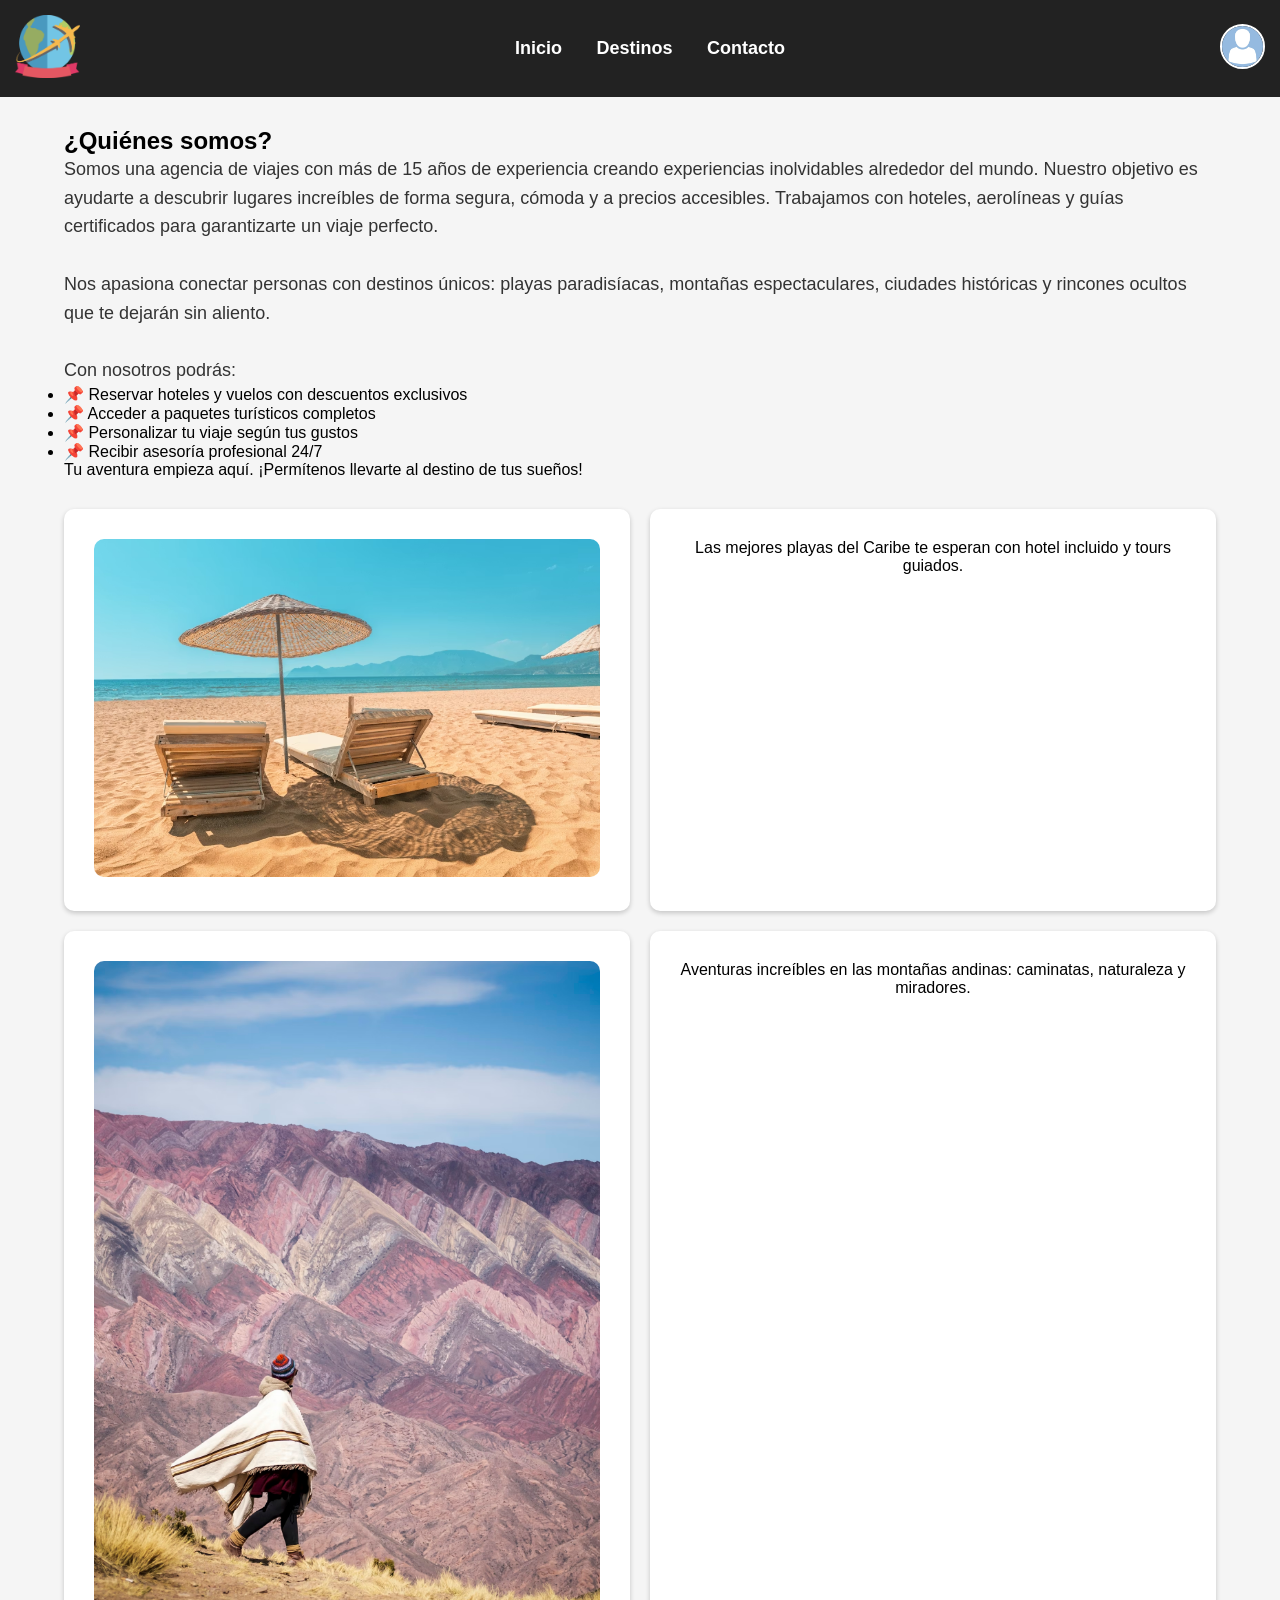
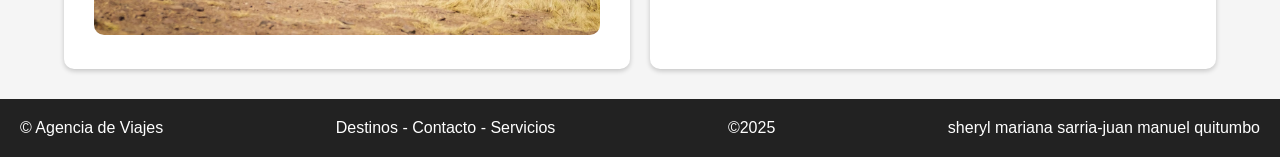
==== index.html @ 03a46824 "Actualización del archivo HTML" ====
<!DOCTYPE html>
<html lang="es">
<head>
    <meta charset="UTF-8">
    <meta name="viewport" content="width=device-width, initial-scale=1.0">
    <title>Agencia de Viajes</title>
    <link rel="stylesheet" href="archivo.css">
</head>
<body>

    <header class="header">
        <div class="logo">
            <img src="logo-viajes.png" alt="Logo Agencia" style="width:65px;">
        </div>

        <nav class="menu">
            <a href="#" id="btn-inicio">Inicio</a>
            <a href="#" id="btn-destinos">Destinos</a>
            <a href="#" id="btn-contacto">Contacto</a>
        </nav>

        <div class="perfil">
            <img src="perfil-viajero.png" alt="Perfil" style="width:45px; height:45px; border-radius:50%; object-fit:cover;">
        </div>
    </header>

    <!-- SECCIONES -->
    <main class="contenido">

        <!-- INICIO -->
        <section id="seccion-inicio" class="vista">
            <h2>¿Quiénes somos?</h2>
            <p class="texto-largo">
                Somos una agencia de viajes con más de 15 años de experiencia creando experiencias inolvidables alrededor del mundo.
                Nuestro objetivo es ayudarte a descubrir lugares increíbles de forma segura, cómoda y a precios accesibles.
                Trabajamos con hoteles, aerolíneas y guías certificados para garantizarte un viaje perfecto.
                <br><br>
                Nos apasiona conectar personas con destinos únicos: playas paradisíacas, montañas espectaculares,
                ciudades históricas y rincones ocultos que te dejarán sin aliento.
                <br><br>
                Con nosotros podrás:
                <ul>
                    <li>📌 Reservar hoteles y vuelos con descuentos exclusivos</li>
                    <li>📌 Acceder a paquetes turísticos completos</li>
                    <li>📌 Personalizar tu viaje según tus gustos</li>
                    <li>📌 Recibir asesoría profesional 24/7</li>
                </ul>
                Tu aventura empieza aquí. ¡Permítenos llevarte al destino de tus sueños!
            </p>
        </section>

        <!-- DESTINOS -->
        <section id="seccion-destinos" class="vista oculto">
            <div class="item foto">
                <img src="playa.jpg" alt="Playa Caribe">
            </div>

            <div class="item texto">
                Las mejores playas del Caribe te esperan con hotel incluido y tours guiados.
            </div>

            <div class="item foto">
                <img src="montana.jpg" alt="Montañas Andinas">
            </div>

            <div class="item texto">
                Aventuras increíbles en las montañas andinas: caminatas, naturaleza y miradores.
            </div>
        </section>

        <!-- CONTACTO -->
        <section id="seccion-contacto" class="vista oculto">
            <h2>Contáctanos</h2>
            <p>¡Estamos aquí para ayudarte! Llena el formulario y nos comunicaremos contigo lo más pronto posible.</p>

            <form class="form-contacto">
                <label>Nombre completo:</label>
                <input type="text" placeholder="Tu nombre">

                <label>Correo electrónico:</label>
                <input type="email" placeholder="tuemail@ejemplo.com">

                <label>Mensaje:</label>
                <textarea placeholder="Escribe tu mensaje aquí..."></textarea>

                <button type="button" id="btn-enviar">Enviar mensaje</button>
            </form>
        </section>

    </main>

    <footer class="footer">
        <div class="left">© Agencia de Viajes</div>
        <div class="center">Destinos - Contacto - Servicios</div>
        <div class="right">©2025</div>
        <div class=" left"> sheryl mariana sarria-juan manuel quitumbo</div>
    </footer>

    <script src="archivo.js"></script>
</body>
</html>
---- archivo.css ----
* {
    margin: 0;
    padding: 0;
    box-sizing: border-box;
    font-family: Arial, sans-serif;
}

body {
    background: #f5f5f5;
}

/* HEADER */
.header {
    width: 100%;
    background: #222;
    color: white;
    padding: 15px;
    display: flex;
    justify-content: space-between;
    align-items: center;
}

.menu a {
    color: white;
    margin: 0 15px;
    text-decoration: none;
    font-weight: bold;
    font-size: 18px;
}

.menu a:hover {
    color: #00c3ff;
    transition: 0.3s;
}

.perfil img {
    border: 2px solid white;
}

/* SECCIONES */
.vista {
    width: 90%;
    margin: 30px auto;
}

.oculto {
    display: none;
}

/* DESTINOS */
#seccion-destinos {
    display: grid;
    grid-template-columns: repeat(2, 1fr);
    gap: 20px;
}

.item {
    background: white;
    padding: 30px;
    border-radius: 10px;
    text-align: center;
    box-shadow: 0 2px 5px rgba(0,0,0,0.2);
}

.item img {
    width: 100%;
    border-radius: 10px;
}

/* TEXTO INICIO */
.texto-largo {
    font-size: 18px;
    line-height: 1.6;
    color: #333;
}

/* CONTACTO */
.form-contacto {
    background: white;
    padding: 25px;
    border-radius: 10px;
    width: 60%;
    margin: 20px auto;
    display: flex;
    flex-direction: column;
    gap: 15px;
    box-shadow: 0 2px 5px rgba(0,0,0,0.2);
}

.form-contacto input,
.form-contacto textarea {
    padding: 12px;
    border-radius: 8px;
    border: 1px solid #ccc;
}

.form-contacto button {
    background: #007bff;
    color: white;
    border: none;
    padding: 12px;
    cursor: pointer;
    border-radius: 8px;
    font-size: 16px;
}

.form-contacto button:hover {
    background: #005fcc;
}

/* FOOTER */
.footer {
    background: #222;
    color: white;
    padding: 20px;
    display: flex;
    justify-content: space-between;
}
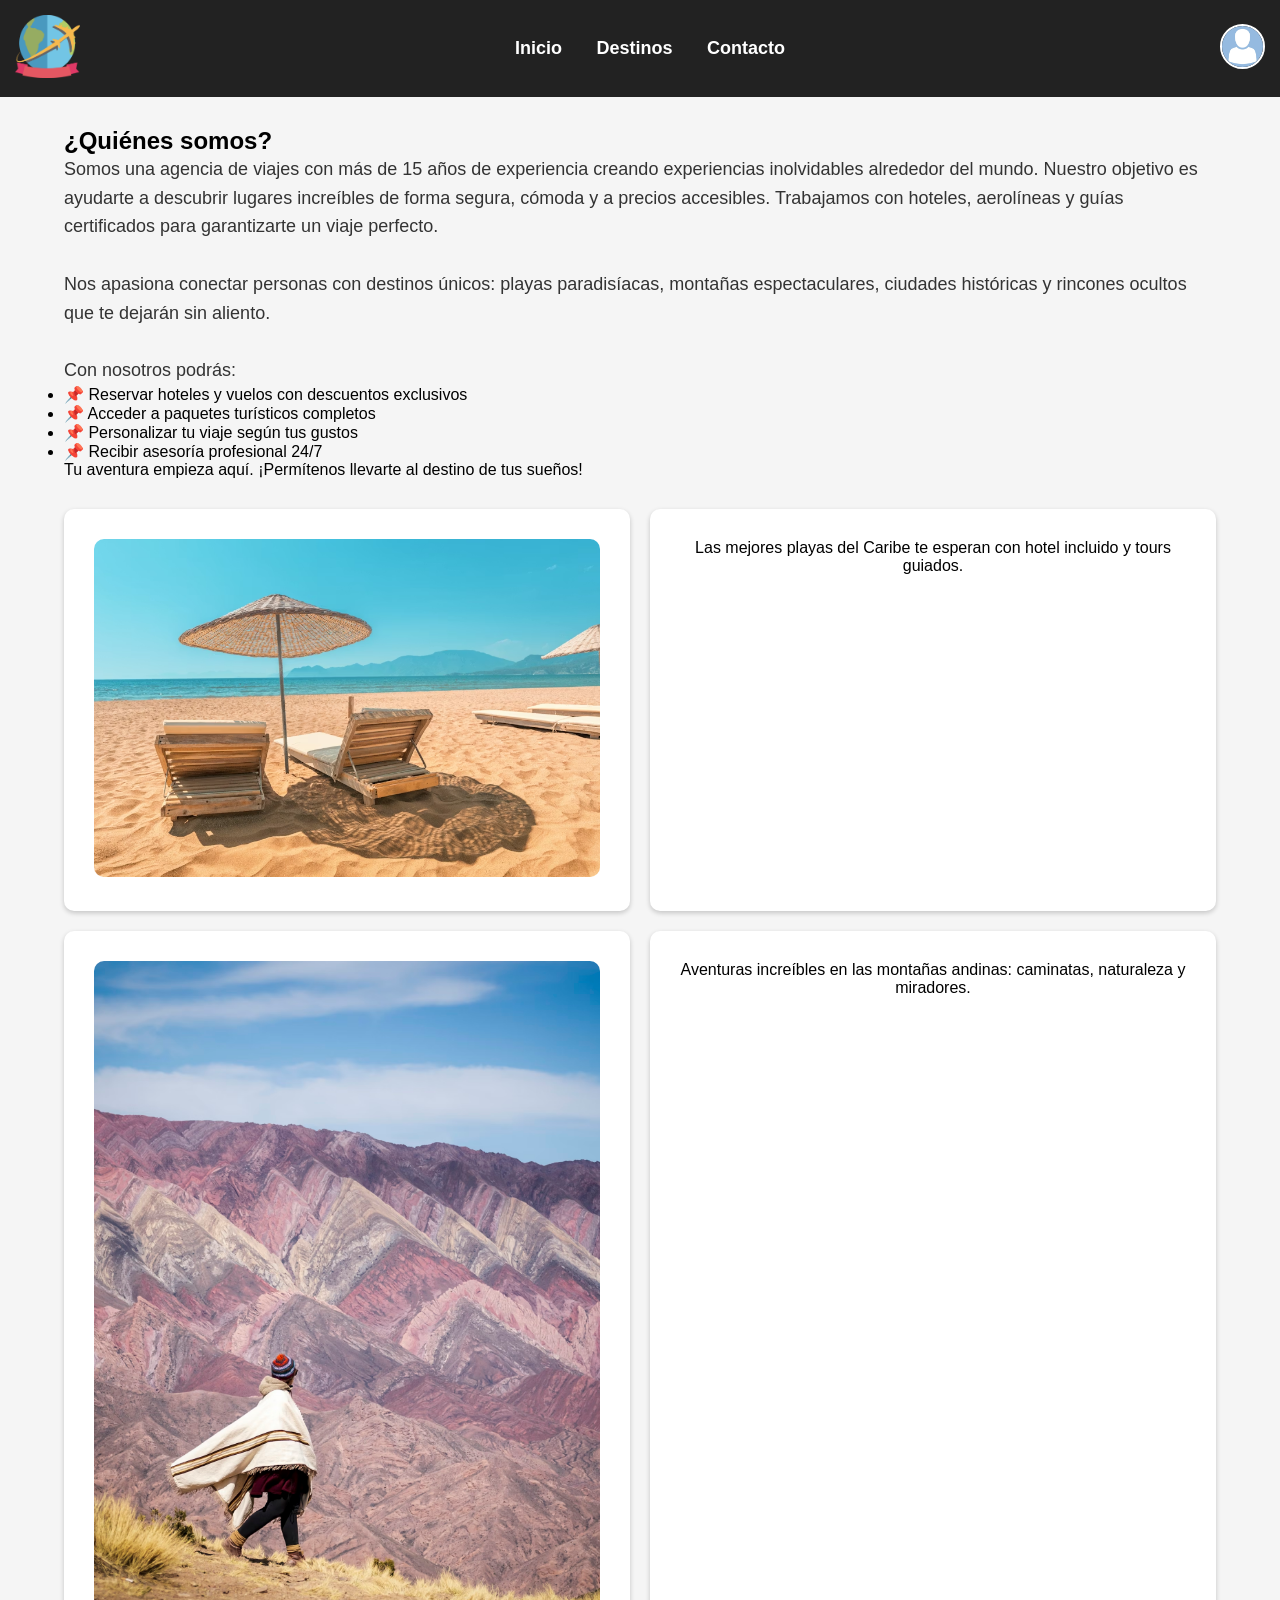
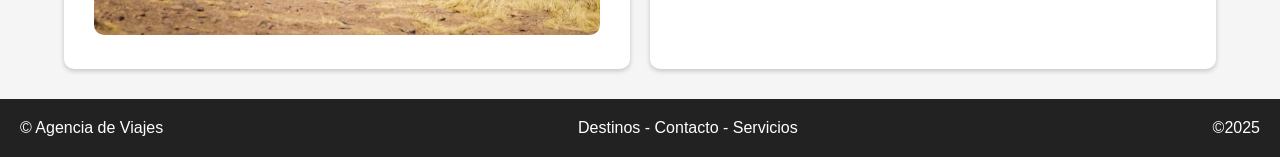
==== commit b35ab176: "Subo mi página con css, js e imágenes" ====
--- a/index.html
+++ b/index.html
@@ -4,13 +4,13 @@
     <meta charset="UTF-8">
     <meta name="viewport" content="width=device-width, initial-scale=1.0">
     <title>Agencia de Viajes</title>
-    <link rel="stylesheet" href="archivo.css">
+    <link rel="stylesheet" href="css/style.css">
 </head>
 <body>
 
     <header class="header">
         <div class="logo">
-            <img src="logo-viajes.png" alt="Logo Agencia" style="width:65px;">
+            <img src="img/logo-viajes.png" alt="Logo Agencia" style="width:65px;">
         </div>
 
         <nav class="menu">
@@ -20,7 +20,7 @@
         </nav>
 
         <div class="perfil">
-            <img src="perfil-viajero.png" alt="Perfil" style="width:45px; height:45px; border-radius:50%; object-fit:cover;">
+            <img src="img/perfil-viajero.png" alt="Perfil" style="width:45px; height:45px; border-radius:50%; object-fit:cover;">
         </div>
     </header>
 
@@ -52,7 +52,7 @@
         <!-- DESTINOS -->
         <section id="seccion-destinos" class="vista oculto">
             <div class="item foto">
-                <img src="playa.jpg" alt="Playa Caribe">
+                <img src="img/playa.jpg" alt="Playa Caribe">
             </div>
 
             <div class="item texto">
@@ -60,7 +60,7 @@
             </div>
 
             <div class="item foto">
-                <img src="montana.jpg" alt="Montañas Andinas">
+                <img src="img/montana.jpg" alt="Montañas Andinas">
             </div>
 
             <div class="item texto">
@@ -80,6 +80,9 @@
                 <label>Correo electrónico:</label>
                 <input type="email" placeholder="tuemail@ejemplo.com">
 
+                <label>Telefono:</label>
+                <input type="numero" placeholder="tu nùmero de celular ">
+
                 <label>Mensaje:</label>
                 <textarea placeholder="Escribe tu mensaje aquí..."></textarea>
 
@@ -93,10 +96,9 @@
         <div class="left">© Agencia de Viajes</div>
         <div class="center">Destinos - Contacto - Servicios</div>
         <div class="right">©2025</div>
-        <div class=" left"> sheryl mariana sarria-juan manuel quitumbo</div>
     </footer>
 
-    <script src="archivo.js"></script>
+    <script src="js/script.js"></script>
 </body>
 </html>
 
--- a/css/style.css
+++ b/css/style.css
@@ -0,0 +1,118 @@
+* {
+    margin: 0;
+    padding: 0;
+    box-sizing: border-box;
+    font-family: Arial, sans-serif;
+}
+
+body {
+    background: #f5f5f5;
+}
+
+/* HEADER */
+.header {
+    width: 100%;
+    background: #222;
+    color: white;
+    padding: 15px;
+    display: flex;
+    justify-content: space-between;
+    align-items: center;
+}
+
+.menu a {
+    color: white;
+    margin: 0 15px;
+    text-decoration: none;
+    font-weight: bold;
+    font-size: 18px;
+}
+
+.menu a:hover {
+    color: #00c3ff;
+    transition: 0.3s;
+}
+
+.perfil img {
+    border: 2px solid white;
+}
+
+/* SECCIONES */
+.vista {
+    width: 90%;
+    margin: 30px auto;
+}
+
+.oculto {
+    display: none;
+}
+
+/* DESTINOS */
+#seccion-destinos {
+    display: grid;
+    grid-template-columns: repeat(2, 1fr);
+    gap: 20px;
+}
+
+.item {
+    background: white;
+    padding: 30px;
+    border-radius: 10px;
+    text-align: center;
+    box-shadow: 0 2px 5px rgba(0,0,0,0.2);
+}
+
+.item img {
+    width: 100%;
+    border-radius: 10px;
+}
+
+/* TEXTO INICIO */
+.texto-largo {
+    font-size: 18px;
+    line-height: 1.6;
+    color: #333;
+}
+
+/* CONTACTO */
+.form-contacto {
+    background: white;
+    padding: 25px;
+    border-radius: 10px;
+    width: 60%;
+    margin: 20px auto;
+    display: flex;
+    flex-direction: column;
+    gap: 15px;
+    box-shadow: 0 2px 5px rgba(0,0,0,0.2);
+}
+
+.form-contacto input,
+.form-contacto textarea {
+    padding: 12px;
+    border-radius: 8px;
+    border: 1px solid #ccc;
+}
+
+.form-contacto button {
+    background: #007bff;
+    color: white;
+    border: none;
+    padding: 12px;
+    cursor: pointer;
+    border-radius: 8px;
+    font-size: 16px;
+}
+
+.form-contacto button:hover {
+    background: #005fcc;
+}
+
+/* FOOTER */
+.footer {
+    background: #222;
+    color: white;
+    padding: 20px;
+    display: flex;
+    justify-content: space-between;
+}
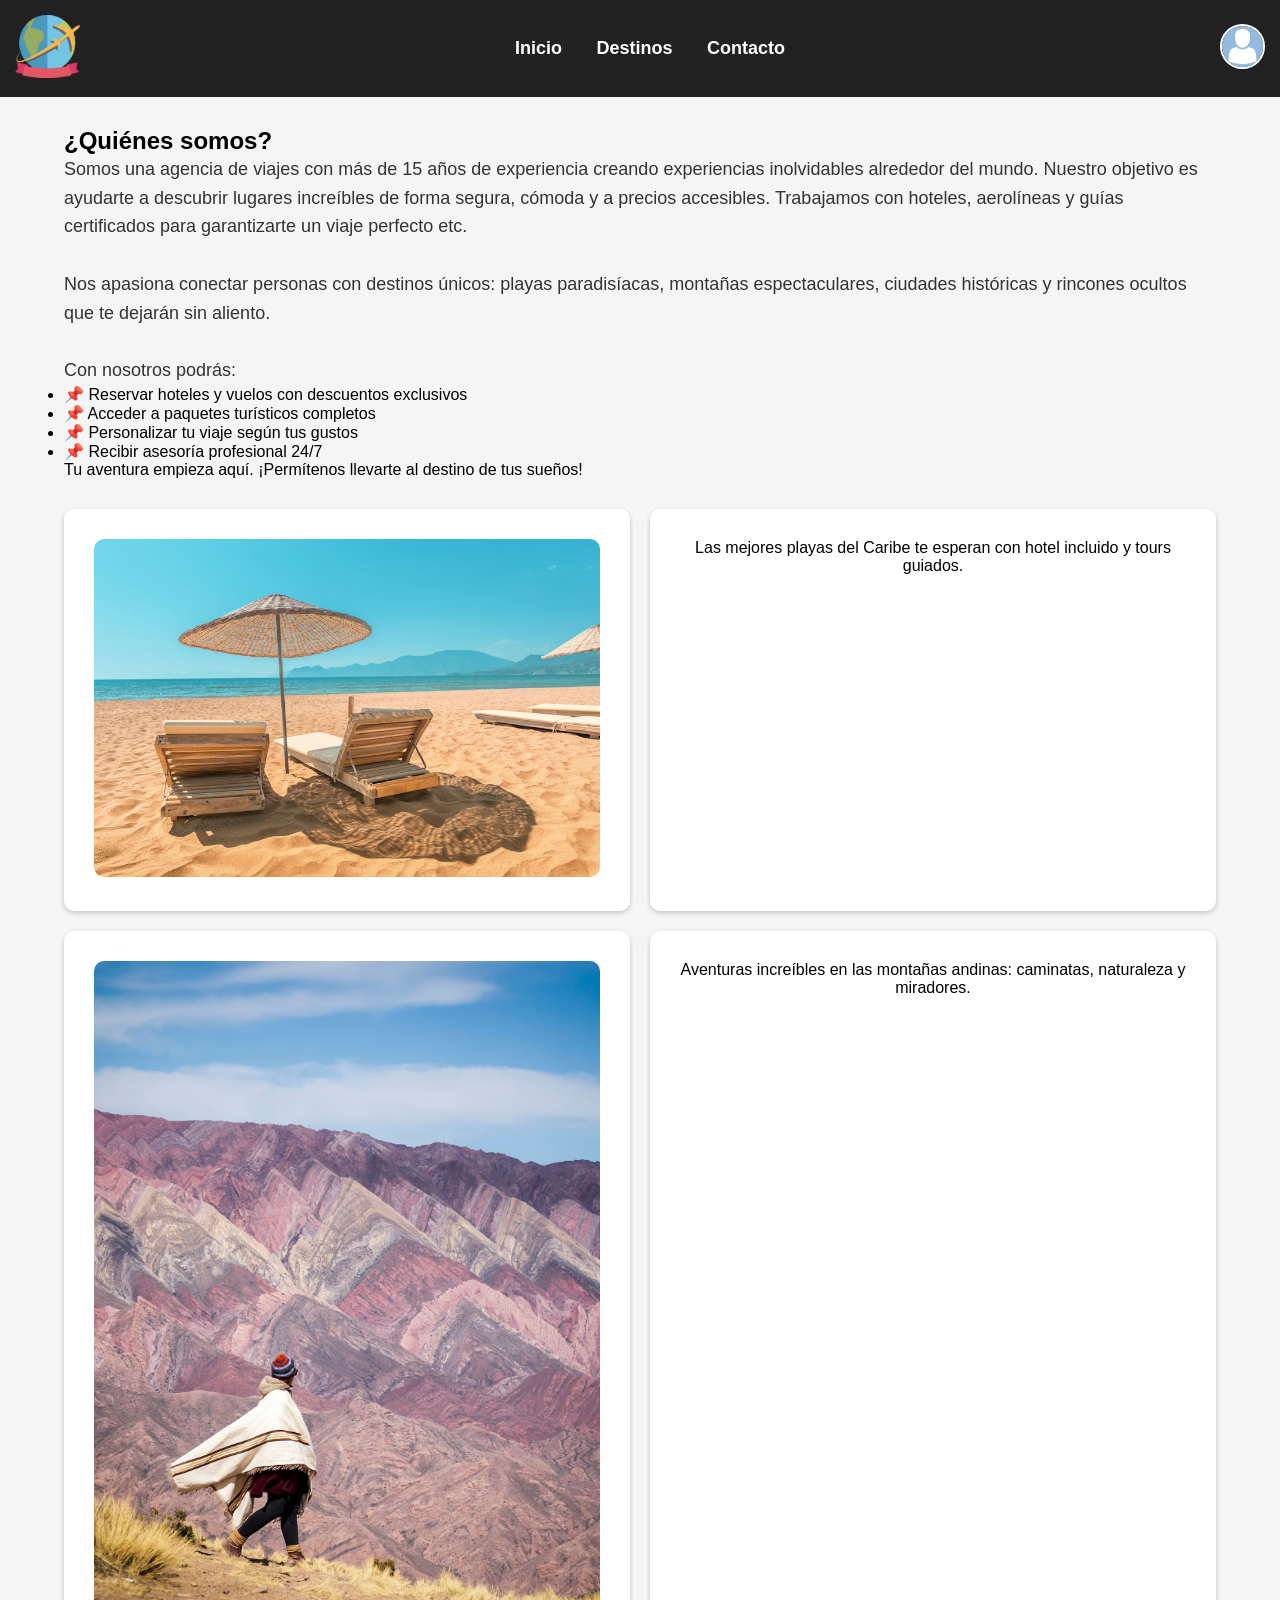
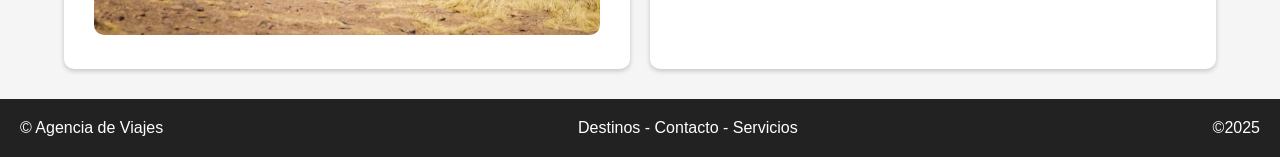
==== commit c37053aa: "Subo todos mis archivos del proyecto" ====
--- a/index.html
+++ b/index.html
@@ -33,7 +33,7 @@
             <p class="texto-largo">
                 Somos una agencia de viajes con más de 15 años de experiencia creando experiencias inolvidables alrededor del mundo.
                 Nuestro objetivo es ayudarte a descubrir lugares increíbles de forma segura, cómoda y a precios accesibles.
-                Trabajamos con hoteles, aerolíneas y guías certificados para garantizarte un viaje perfecto.
+                Trabajamos con hoteles, aerolíneas y guías certificados para garantizarte un viaje perfecto etc.
                 <br><br>
                 Nos apasiona conectar personas con destinos únicos: playas paradisíacas, montañas espectaculares,
                 ciudades históricas y rincones ocultos que te dejarán sin aliento.
--- a/css/style.css
+++ b/css/style.css
@@ -35,6 +35,7 @@
 
 .perfil img {
     border: 2px solid white;
+    width: 0px;
 }
 
 /* SECCIONES */
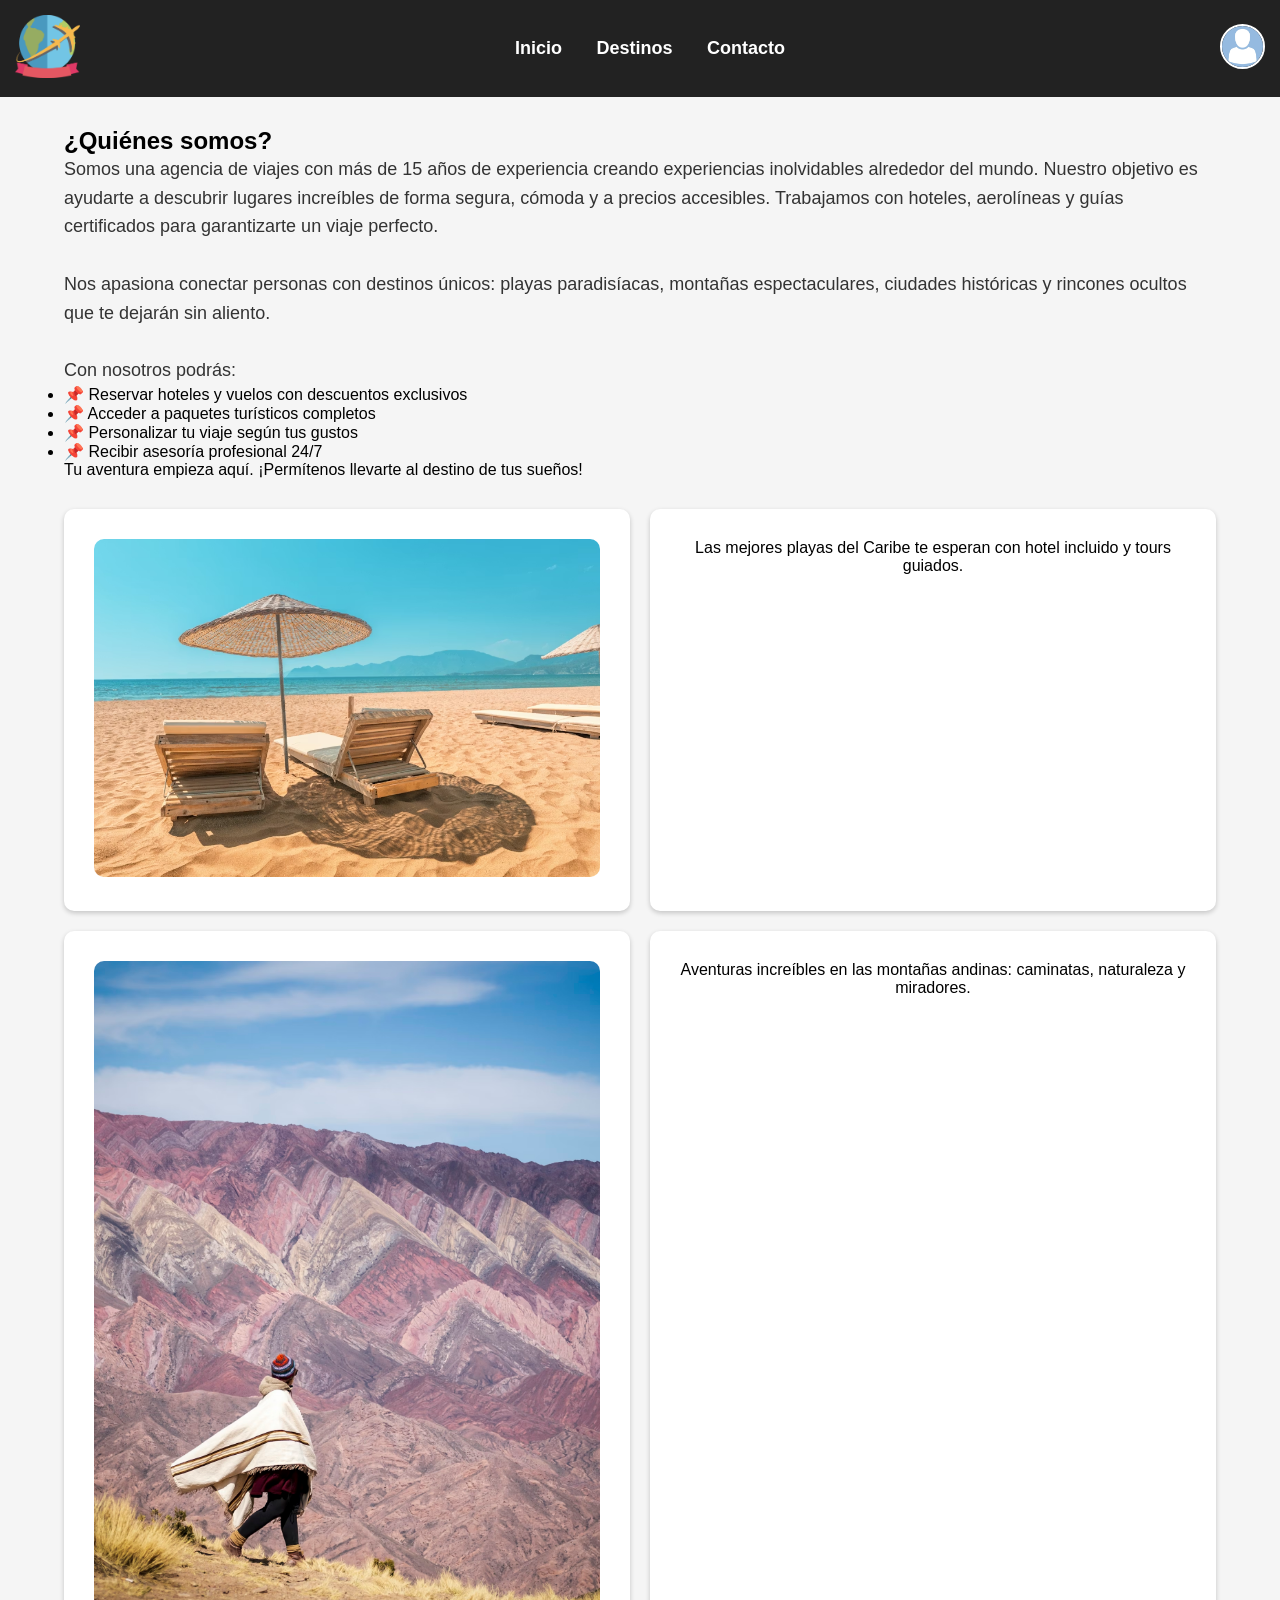
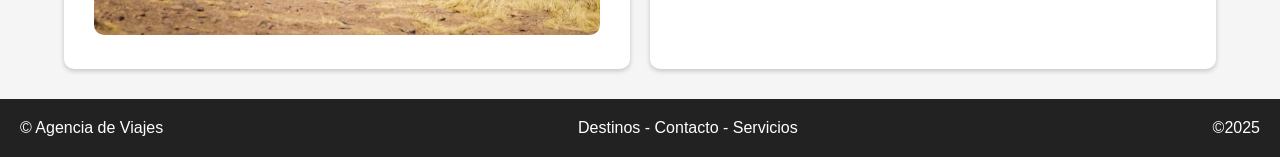
==== commit 5dd4baed: "Subo mi carpeta PAGINA-COLABORATIVA" ====
--- a/index.html
+++ b/index.html
@@ -33,7 +33,7 @@
             <p class="texto-largo">
                 Somos una agencia de viajes con más de 15 años de experiencia creando experiencias inolvidables alrededor del mundo.
                 Nuestro objetivo es ayudarte a descubrir lugares increíbles de forma segura, cómoda y a precios accesibles.
-                Trabajamos con hoteles, aerolíneas y guías certificados para garantizarte un viaje perfecto etc.
+                Trabajamos con hoteles, aerolíneas y guías certificados para garantizarte un viaje perfecto.
                 <br><br>
                 Nos apasiona conectar personas con destinos únicos: playas paradisíacas, montañas espectaculares,
                 ciudades históricas y rincones ocultos que te dejarán sin aliento.
@@ -68,7 +68,7 @@
             </div>
         </section>
 
-        <!-- CONTACTO -->
+        <!-- CONTACTO 1 -->
         <section id="seccion-contacto" class="vista oculto">
             <h2>Contáctanos</h2>
             <p>¡Estamos aquí para ayudarte! Llena el formulario y nos comunicaremos contigo lo más pronto posible.</p>
@@ -102,3 +102,15 @@
 </body>
 </html>
 
+
+
+
+
+
+
+
+
+
+
+
+
--- a/css/style.css
+++ b/css/style.css
@@ -35,7 +35,6 @@
 
 .perfil img {
     border: 2px solid white;
-    width: 0px;
 }
 
 /* SECCIONES */
@@ -117,3 +116,12 @@
     display: flex;
     justify-content: space-between;
 }
+
+
+
+
+
+
+
+
+
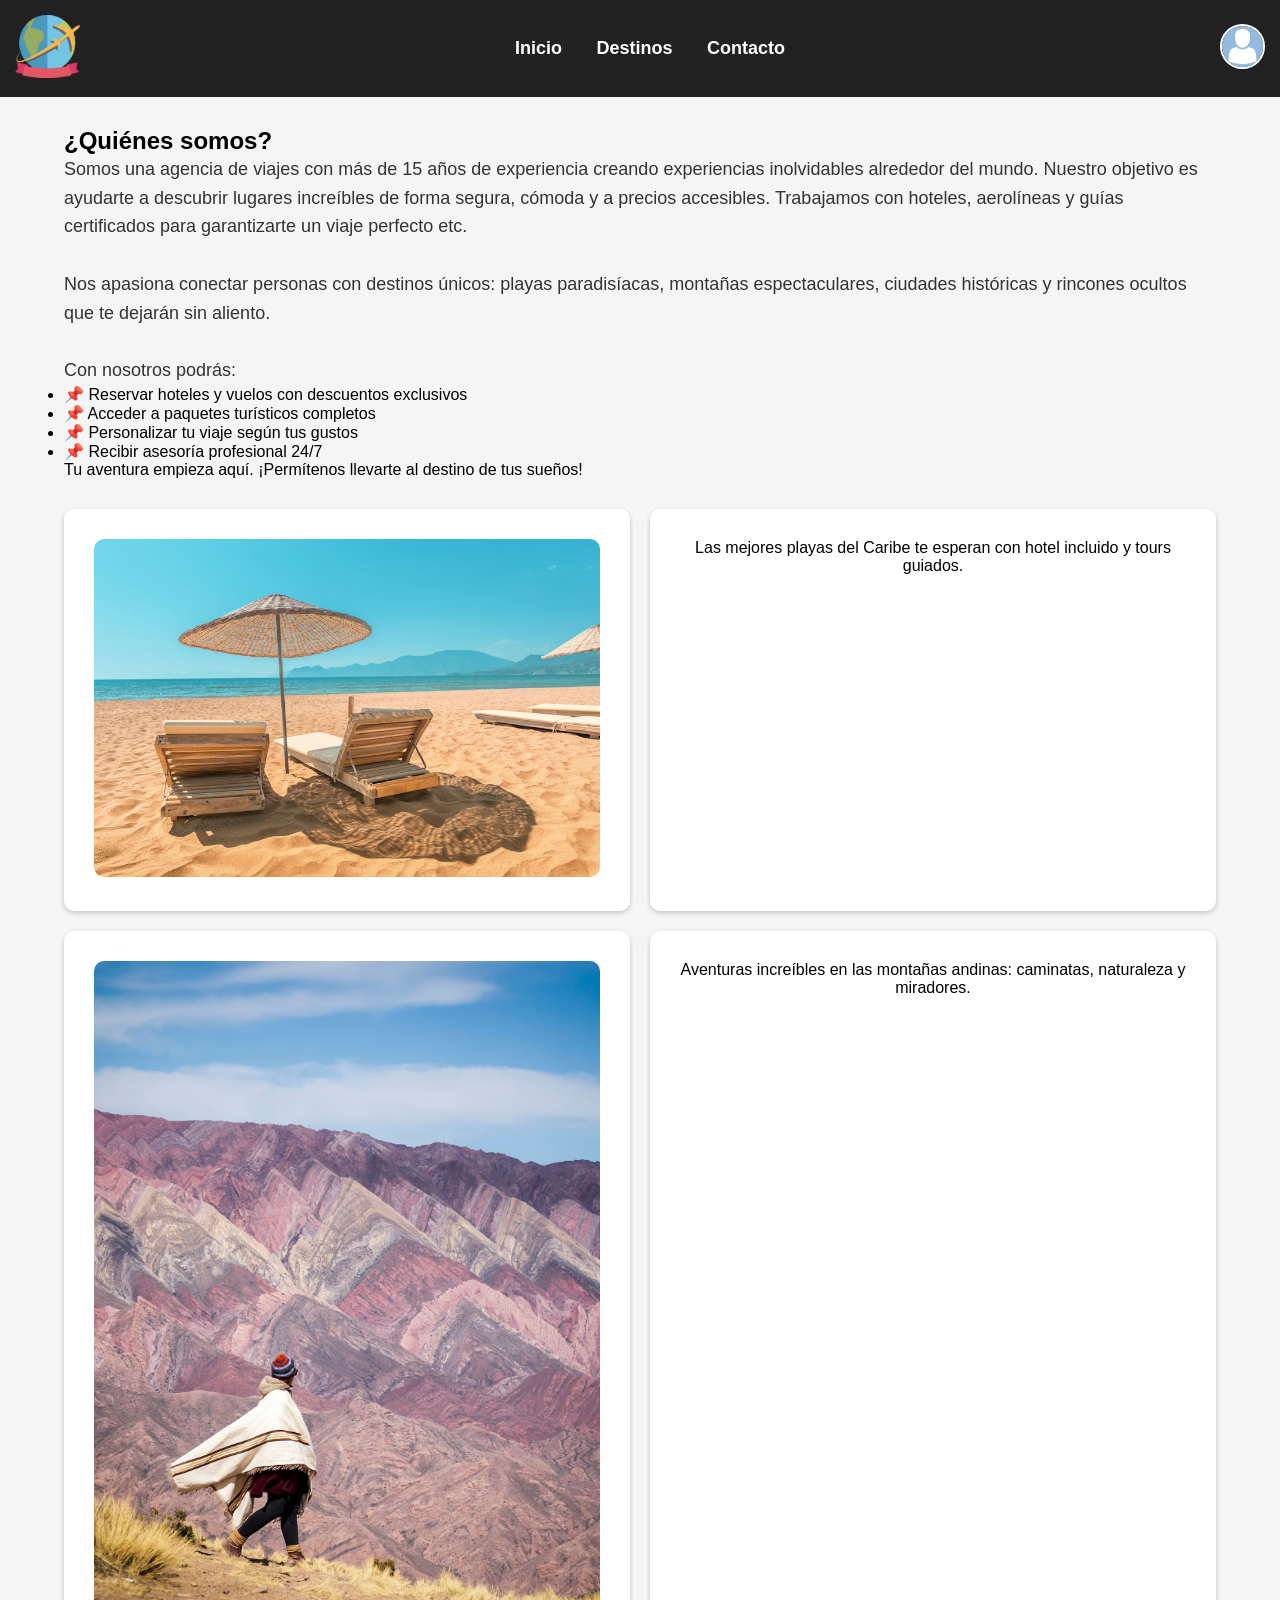
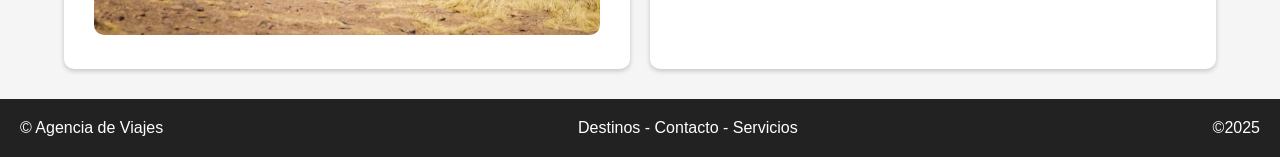
==== commit 1902593f: "Merge c37053aa7f7b81b5e2166b2896c7efe46bd5ba1e into b35ab176d78b05989d0d9f8c568b332fae68de75" ====
--- a/index.html
+++ b/index.html
@@ -33,7 +33,7 @@
             <p class="texto-largo">
                 Somos una agencia de viajes con más de 15 años de experiencia creando experiencias inolvidables alrededor del mundo.
                 Nuestro objetivo es ayudarte a descubrir lugares increíbles de forma segura, cómoda y a precios accesibles.
-                Trabajamos con hoteles, aerolíneas y guías certificados para garantizarte un viaje perfecto.
+                Trabajamos con hoteles, aerolíneas y guías certificados para garantizarte un viaje perfecto etc.
                 <br><br>
                 Nos apasiona conectar personas con destinos únicos: playas paradisíacas, montañas espectaculares,
                 ciudades históricas y rincones ocultos que te dejarán sin aliento.
@@ -68,7 +68,7 @@
             </div>
         </section>
 
-        <!-- CONTACTO 1 -->
+        <!-- CONTACTO -->
         <section id="seccion-contacto" class="vista oculto">
             <h2>Contáctanos</h2>
             <p>¡Estamos aquí para ayudarte! Llena el formulario y nos comunicaremos contigo lo más pronto posible.</p>
@@ -102,15 +102,3 @@
 </body>
 </html>
 
-
-
-
-
-
-
-
-
-
-
-
-
--- a/css/style.css
+++ b/css/style.css
@@ -35,6 +35,7 @@
 
 .perfil img {
     border: 2px solid white;
+    width: 0px;
 }
 
 /* SECCIONES */
@@ -116,12 +117,3 @@
     display: flex;
     justify-content: space-between;
 }
-
-
-
-
-
-
-
-
-
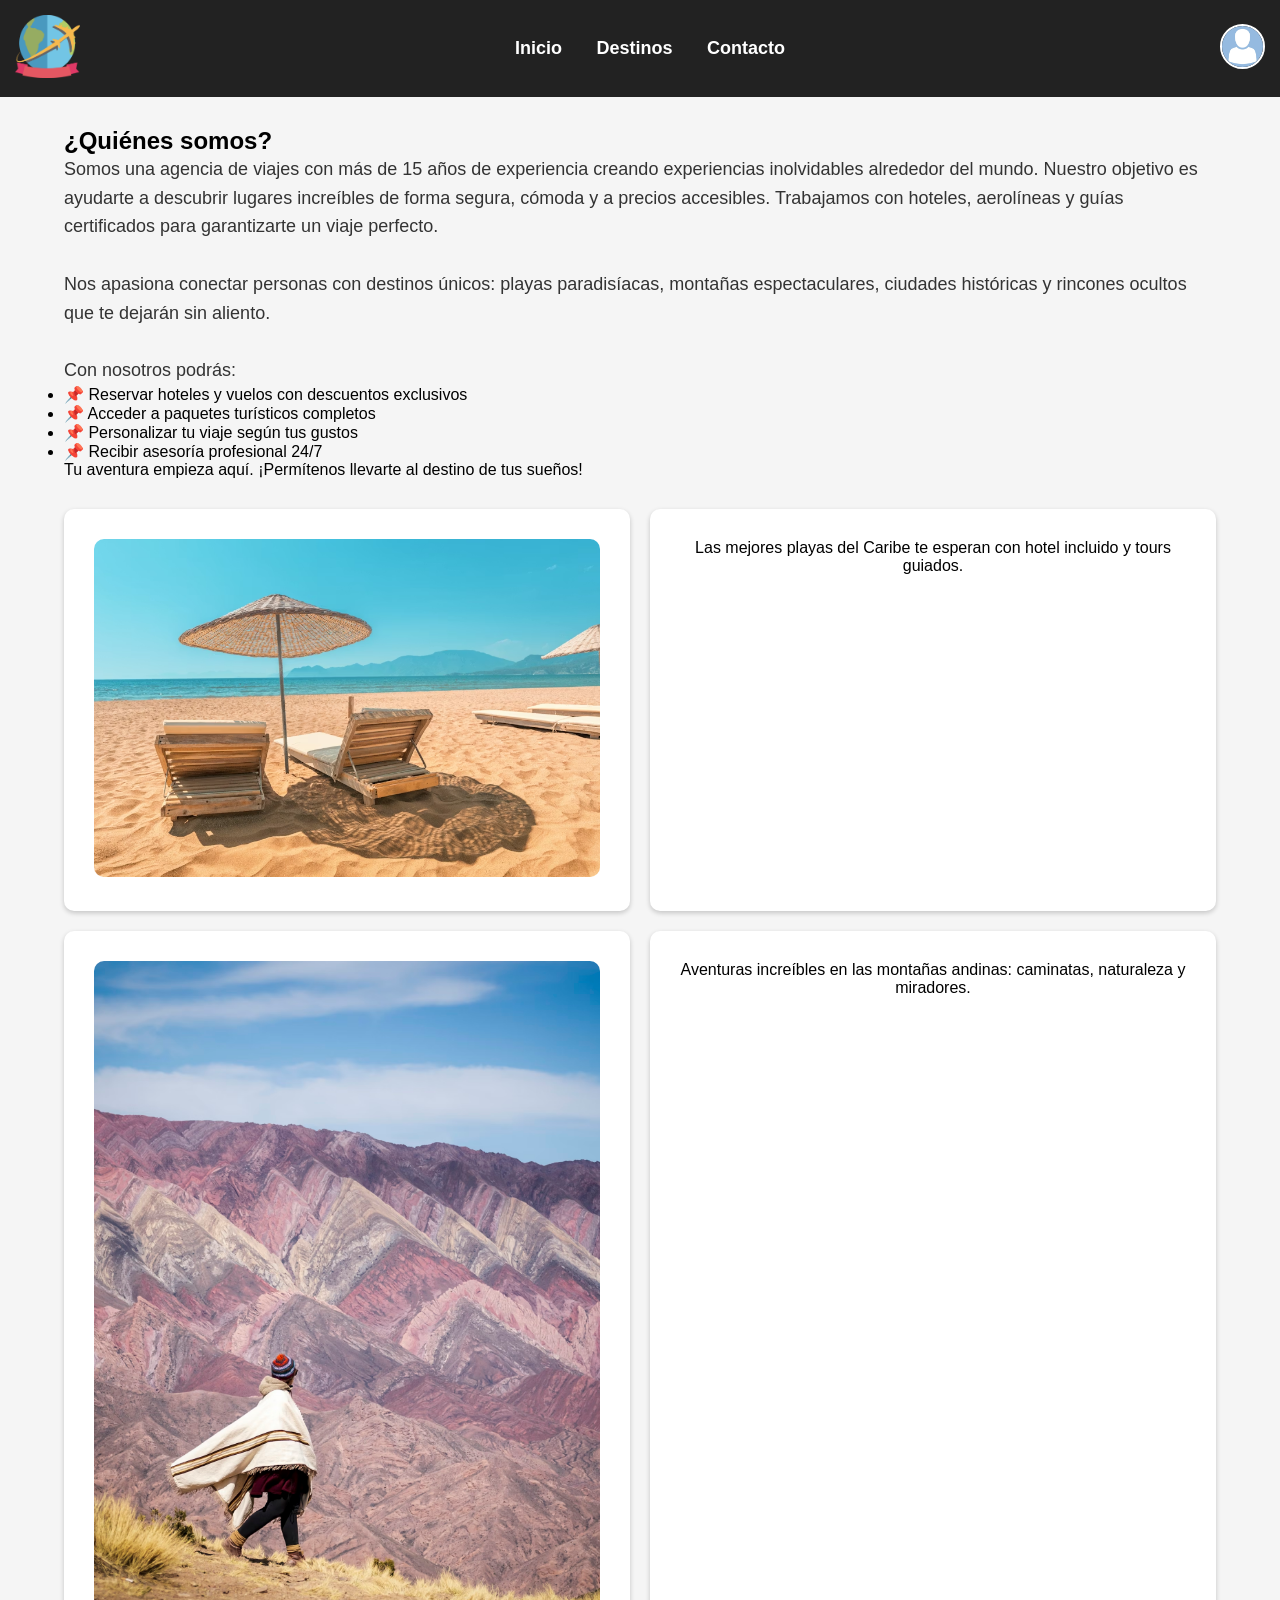
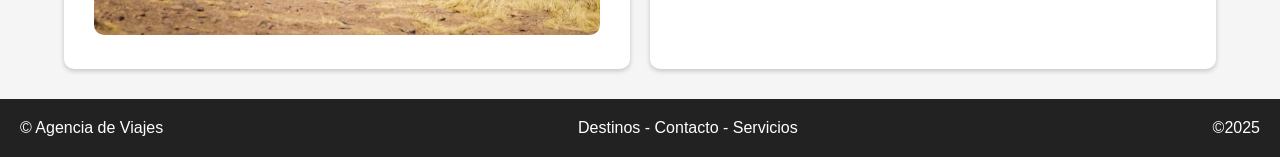
==== commit 19b7b704: "Merge 5dd4baed34ce7da1a0a26a9473f892eccab8ed33 into b35ab176d78b05989d0d9f8c568b332fae68de75" ====
--- a/index.html
+++ b/index.html
@@ -33,7 +33,7 @@
             <p class="texto-largo">
                 Somos una agencia de viajes con más de 15 años de experiencia creando experiencias inolvidables alrededor del mundo.
                 Nuestro objetivo es ayudarte a descubrir lugares increíbles de forma segura, cómoda y a precios accesibles.
-                Trabajamos con hoteles, aerolíneas y guías certificados para garantizarte un viaje perfecto etc.
+                Trabajamos con hoteles, aerolíneas y guías certificados para garantizarte un viaje perfecto.
                 <br><br>
                 Nos apasiona conectar personas con destinos únicos: playas paradisíacas, montañas espectaculares,
                 ciudades históricas y rincones ocultos que te dejarán sin aliento.
@@ -68,7 +68,7 @@
             </div>
         </section>
 
-        <!-- CONTACTO -->
+        <!-- CONTACTO 1 -->
         <section id="seccion-contacto" class="vista oculto">
             <h2>Contáctanos</h2>
             <p>¡Estamos aquí para ayudarte! Llena el formulario y nos comunicaremos contigo lo más pronto posible.</p>
@@ -102,3 +102,15 @@
 </body>
 </html>
 
+
+
+
+
+
+
+
+
+
+
+
+
--- a/css/style.css
+++ b/css/style.css
@@ -35,7 +35,6 @@
 
 .perfil img {
     border: 2px solid white;
-    width: 0px;
 }
 
 /* SECCIONES */
@@ -117,3 +116,12 @@
     display: flex;
     justify-content: space-between;
 }
+
+
+
+
+
+
+
+
+
